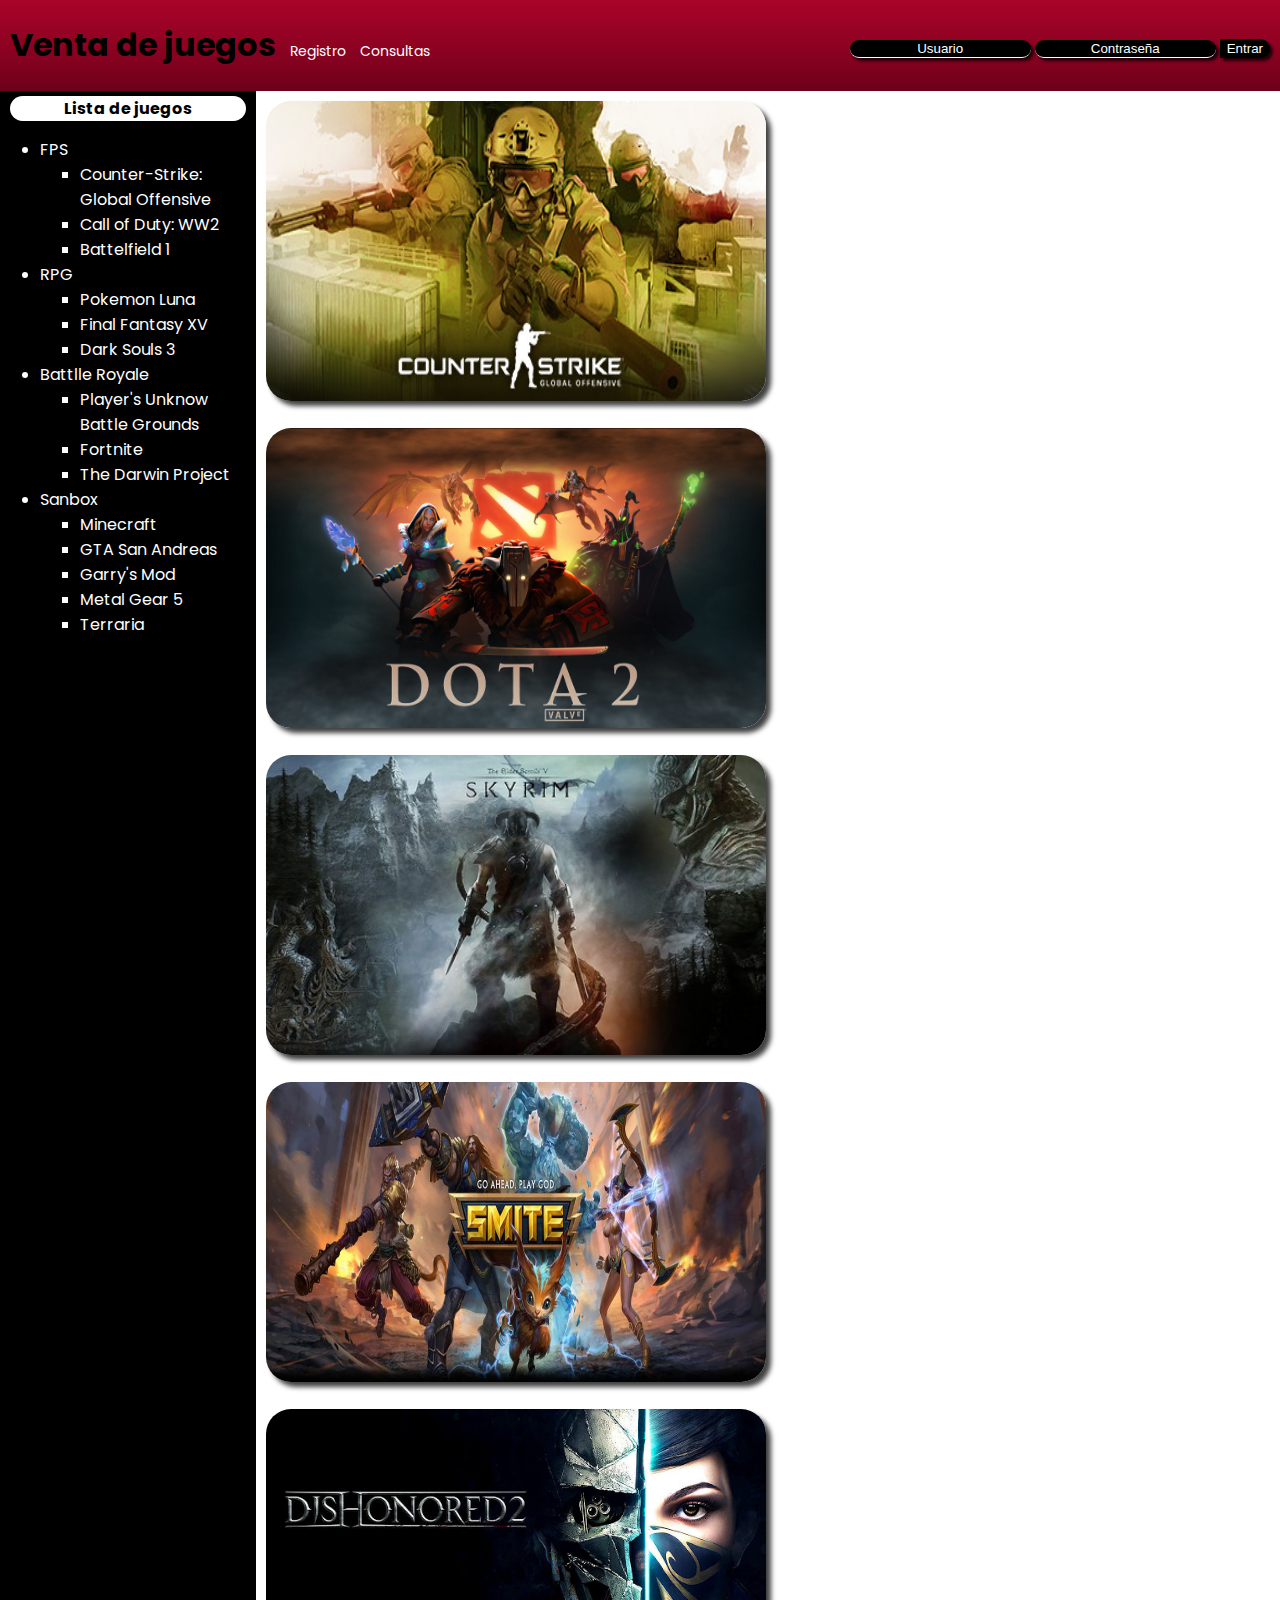
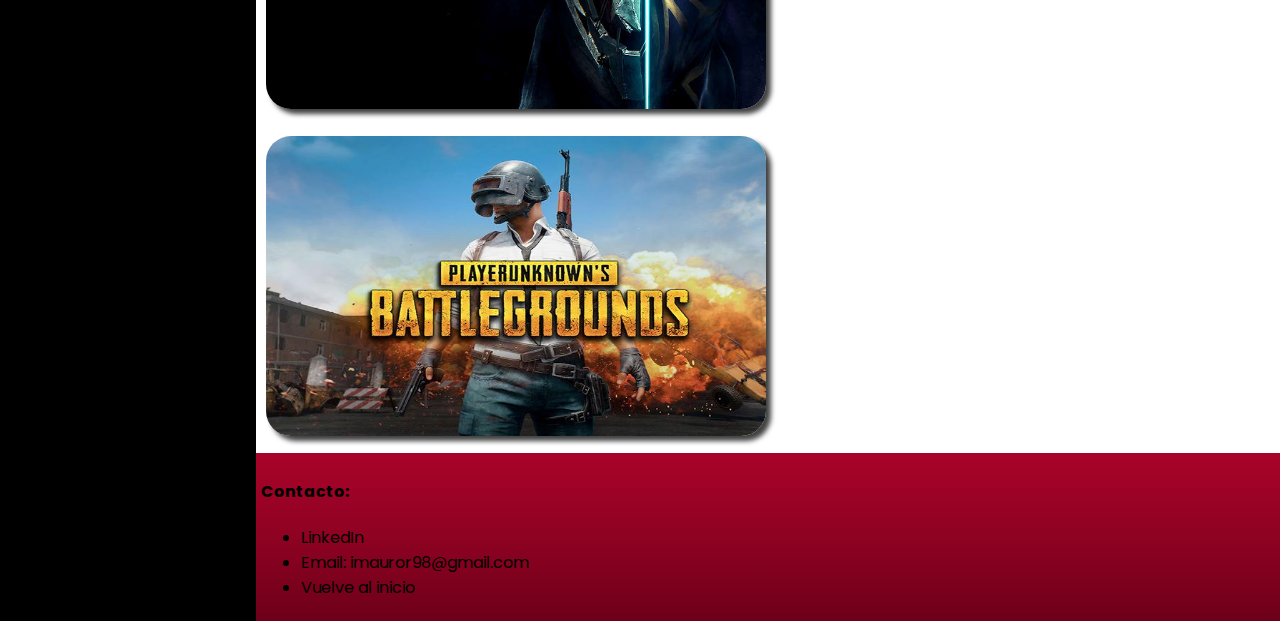
==== index.html @ c91c02e3 "Initial commit" ====
<!DOCTYPE html>
<html>
<head>

    <meta charset="utf-8" />
    <title>Venta de juegos</title>
    <link rel="stylesheet" href="css/main.css">
    <link rel="icon" href="media/grid-world.png">
    <link href="https://fonts.googleapis.com/css?family=Poppins" rel="stylesheet">

</head>

<body>
    <!--Cabecera-->
    <header>

        <a class="site-header" href="index.html">
            <h1>Venta de juegos</h1>
        </a>

        <!--Barra de navegacion-->
        <nav class="site-header" id="navbar">

            <!--Registro-->
            <a href="registro/registro.html">Registro</a>

            <!--Consultas-->
            <a href="consultas/consulta.html">Consultas</a></p>

        </nav>

        <!--Login-->
        <form class="site-header" action="post" id="login">
        
            <input
            type="text" 
            placeholder="Usuario"
            minlength="5"
            maxlength="50"
            required>

            <input 
            type="password" 
            placeholder="Contraseña"
            maxlength="50" 
            pattern="^[a-zA-Z0-9.\s]+$"
            required>

            <button type="submit">Entrar</button>

        </form>

    </header>


    <!--Lista de juegos lateral-->
    <aside>
        <div  class="dropdown">

            <h4>Lista de juegos</h4>

            <div class="dropdown-content">
                <ul>

                    <li class="categoria">FPS
                        <ul>
                            <li><a href="juego/csgo.html">Counter-Strike: Global Offensive</a></li>
                            <li>Call of Duty: WW2</li>
                            <li>Battelfield 1</li>
                        </ul>
                    </li>


                    <li class="categoria">RPG
                        <ul>
                            <li>Pokemon Luna</li>
                            <li>Final Fantasy XV</li>
                            <li>Dark Souls 3</li>
                        </ul>
                    </li>

                    <li class="categoria">Battlle Royale
                        <ul>
                            <li>Player's Unknow Battle Grounds</li>
                            <li>Fortnite</li>
                            <li>The Darwin Project</li>
                        </ul>
                    </li>

                    <li class="categoria">Sanbox
                        <ul>
                            <li>Minecraft</li>
                            <li>GTA San Andreas</li>
                            <li>Garry's Mod</li>
                            <li>Metal Gear 5</li>
                            <li>Terraria</li>
                        </ul>
                    </li>
                </ul>
            </div>
        </div>
    </aside>

    <!--Nuevos juegos-->
    <main>

        <article>

            <a href="juego/csgo.html">

                <img 
                src="media/csgo.jpg" 
                alt="csgo portada"
                title="Counter Strike: Global Offensive / FPS / 15 U$D">

            </a>

        </article>

        <article> 
            
            <img 
            src="media/dota2.jpg" 
            alt="dota portada" 
            title="DOTA 2 / Moba / 15 U$D">

        </article>  

        <article>

            <img 
            src="media/skyrim.jpg" 
            alt="skyrim portada" 
            title="Elder's Scrolls V: Skryrim / RPG / 30 U$D">

        </article>

        <article>

            <img 
            src="media/smite.jpg" 
            alt="smite portada" 
            title="Smite / Moba / 10 U$D">

        </article>

        <article>

            <img 
            src="media/dishonored.jpg" 
            alt="portada de dishonored" 
            title="Dishonored 2 / Sigilo / 60 U$D">

        </article>

        <article>

            <img 
            src="media/pubg.jpg" 
            alt="pubg portada" 
            title="PlayerUnknown's Battlegrounds / Batlle Royale / 30 U$D">

        </article>

    </main>

    <!--pie de pagina-->
    <footer>
        
        <h4>Contacto: </h4>

        <ul>

            <li>

                <a href="https://www.linkedin.com/in/mauro-reyes-72a560150/">LinkedIn</a>

            </li>

            <li>

                Email: imauror98@gmail.com

            </li>

            <li>

                <!--link a al inicio-->
                <a href="index.html">Vuelve al inicio</a>
                    
            </li>

        </ul>
    </footer>
</body>
</html>
---- css/main.css ----
body {
    margin: 0px;
    padding: 0px;
    font-family: 'Poppins', sans-serif;
    box-sizing: border-box;
    background: #000000;
}

header {
    background: rgba(169,3,41,1);
    background: linear-gradient(to bottom, rgba(169,3,41,1) 0%, rgba(143,2,34,1) 49%, rgba(109,0,25,1) 100%);
    box-shadow: 0px 6px 12px -2px rgba(0,0,0,0.75);
}

.site-header {
    display: inline-block; 
}

header a {
    color: black;
    text-decoration: none;
    margin: auto 0 auto 10px;
}

#login {
    position: absolute;
    right: 10px;
    top: 35px
}

header form button {
    color: white;
    background: black;
    border: 1px solid black;
    border-radius: 0px 25px 25px 0px;
    box-shadow: 3px 3px 3px 0px rgba(0,0,0,0.75);
    outline: none;
    cursor: pointer
}

header form input {
    border:none;
    color: white;
    text-align: center;
    border-radius: 25px 25px 25px 25px;
    border-bottom: 1px solid white;
    box-shadow: 3px 3px 3px 0px rgba(0,0,0,0.75);
    background: black;
    outline: none;
}

header form input::placeholder {
    text-align: center;
    color: white;
}

nav a {
    color: white;
    font-size: 14px;
}

main {
    margin-left: 20%;
    background-color: white;
}

main article img {
    width: 500px;
    height: 300px;
    margin: 10px;
    box-shadow: 5px 5px 5px 0px rgba(0,0,0,0.75);
    border-radius: 25px 25px 25px 25px;
}

aside {
    background: black;
    float: left;
    color: white;
    width: 20%;
}

aside h4 {
    text-align: center;
    border-radius: 25px 25px 25px 25px;
    background: white;
    padding: 0px;
    margin: 5px 10px 2px 10px;
    color: black;
}

aside ul li ul {
    list-style-type: square;
}

aside ul li ul li a {
    text-decoration: none;
    color: white;
}

main article {
    display: inline-block;
}

footer {
    margin: 0 0 0 20%;
    background: rgba(169,3,41,1);
    background: linear-gradient(to bottom, rgba(169,3,41,1) 0%, rgba(143,2,34,1) 49%, rgba(109,0,25,1) 100%); 
    padding: 5px; 
}

footer a {
    color: black;
    text-decoration: none;
    text-align: right;
}


/* Telefonos */
@media screen and (max-device-width: 600px ) {

    footer { 
        margin: 0 0 0 0;
    }
    
    footer a {
        color: black;
        text-decoration: none;
        text-align: right;
    }

    main {
        margin: 20px 3% 20px 3%;
        background-color: white;
    }

    aside {
        text-align: center;
        width: 100%
    }

    aside h4 {
        padding: 0 20px 0 20px;
    }

    aside ul li, aside ul li ul li {
        text-align: left;
    }

    main article {
        margin-left: 10% ;
    }

    main article a img, main article img {
        width: 700px;
    }

    .dropdown {
        position: relative;
        display: inline-block;
    }
    
    .dropdown-content {
        display: none;
        position: absolute;
        background-color: black;
        width: 300px;
        box-shadow: 0px 8px 16px 0px rgba(0,0,0,0.2);
        padding: 12px 16px;
        border-radius: 25px;
        box-shadow: 5px 5px 5px 0px rgba(0,0,0,0.75);
        z-index: 1;
    }
    
    .dropdown:hover .dropdown-content {
        display: block;
    }
}
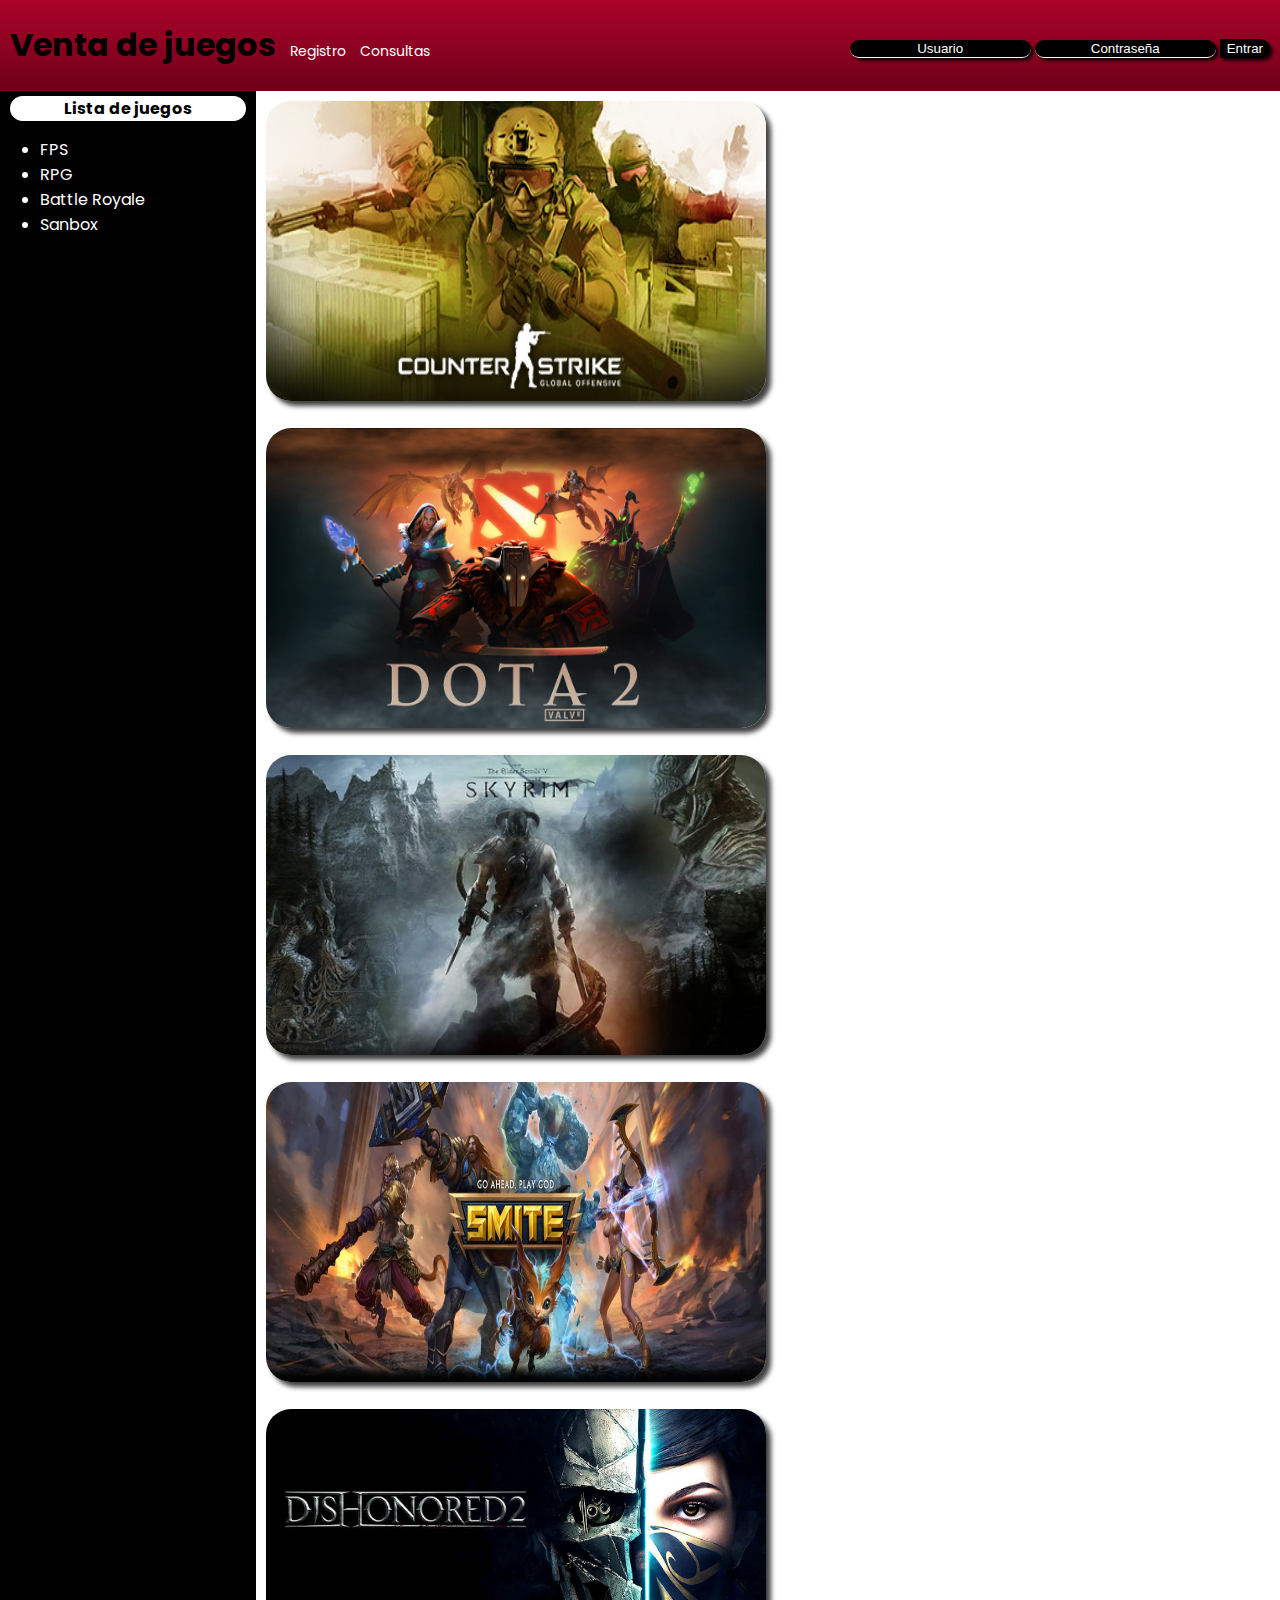
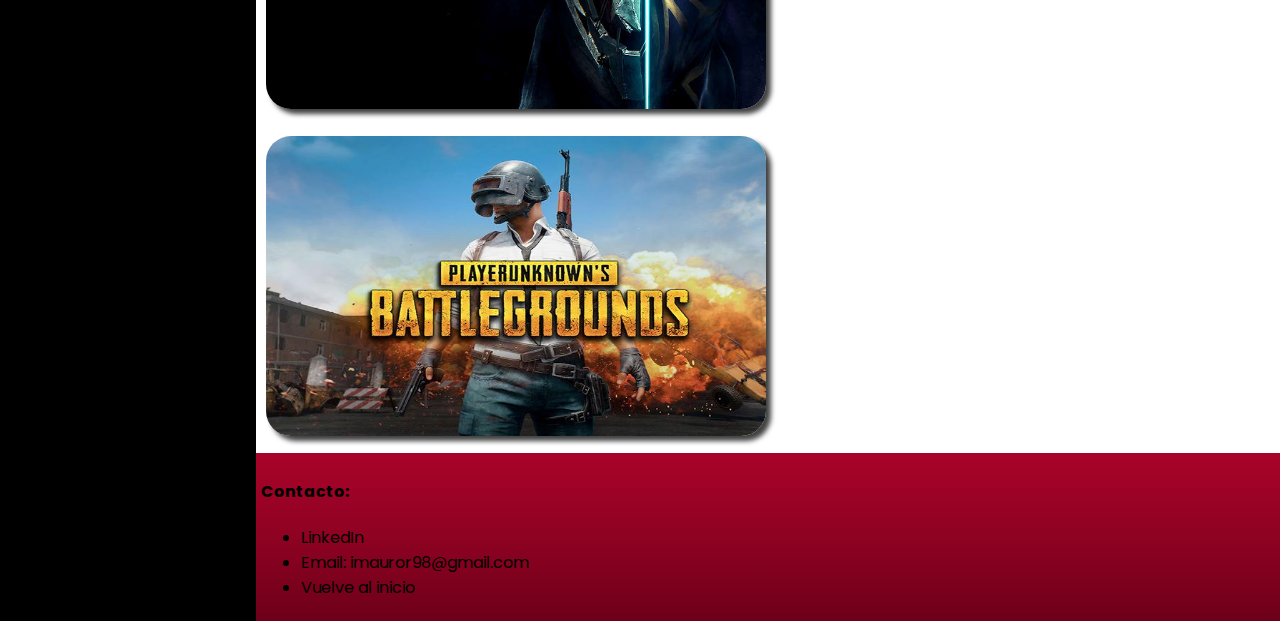
==== commit 5dd27120: "new script for loading the json data" ====
--- a/index.html
+++ b/index.html
@@ -7,6 +7,7 @@
     <link rel="stylesheet" href="css/main.css">
     <link rel="icon" href="media/grid-world.png">
     <link href="https://fonts.googleapis.com/css?family=Poppins" rel="stylesheet">
+    <script src="js/gameList.js"></script>
 
 </head>
 
@@ -63,37 +64,23 @@
                 <ul>
 
                     <li class="categoria">FPS
-                        <ul>
-                            <li><a href="juego/csgo.html">Counter-Strike: Global Offensive</a></li>
-                            <li>Call of Duty: WW2</li>
-                            <li>Battelfield 1</li>
+                        <ul id="FPS">
                         </ul>
                     </li>
 
 
                     <li class="categoria">RPG
-                        <ul>
-                            <li>Pokemon Luna</li>
-                            <li>Final Fantasy XV</li>
-                            <li>Dark Souls 3</li>
+                        <ul id="RPG">
                         </ul>
                     </li>
 
-                    <li class="categoria">Battlle Royale
-                        <ul>
-                            <li>Player's Unknow Battle Grounds</li>
-                            <li>Fortnite</li>
-                            <li>The Darwin Project</li>
+                    <li class="categoria">Battle Royale
+                        <ul id="BR">
                         </ul>
                     </li>
 
                     <li class="categoria">Sanbox
-                        <ul>
-                            <li>Minecraft</li>
-                            <li>GTA San Andreas</li>
-                            <li>Garry's Mod</li>
-                            <li>Metal Gear 5</li>
-                            <li>Terraria</li>
+                        <ul id="Sandbox">
                         </ul>
                     </li>
                 </ul>
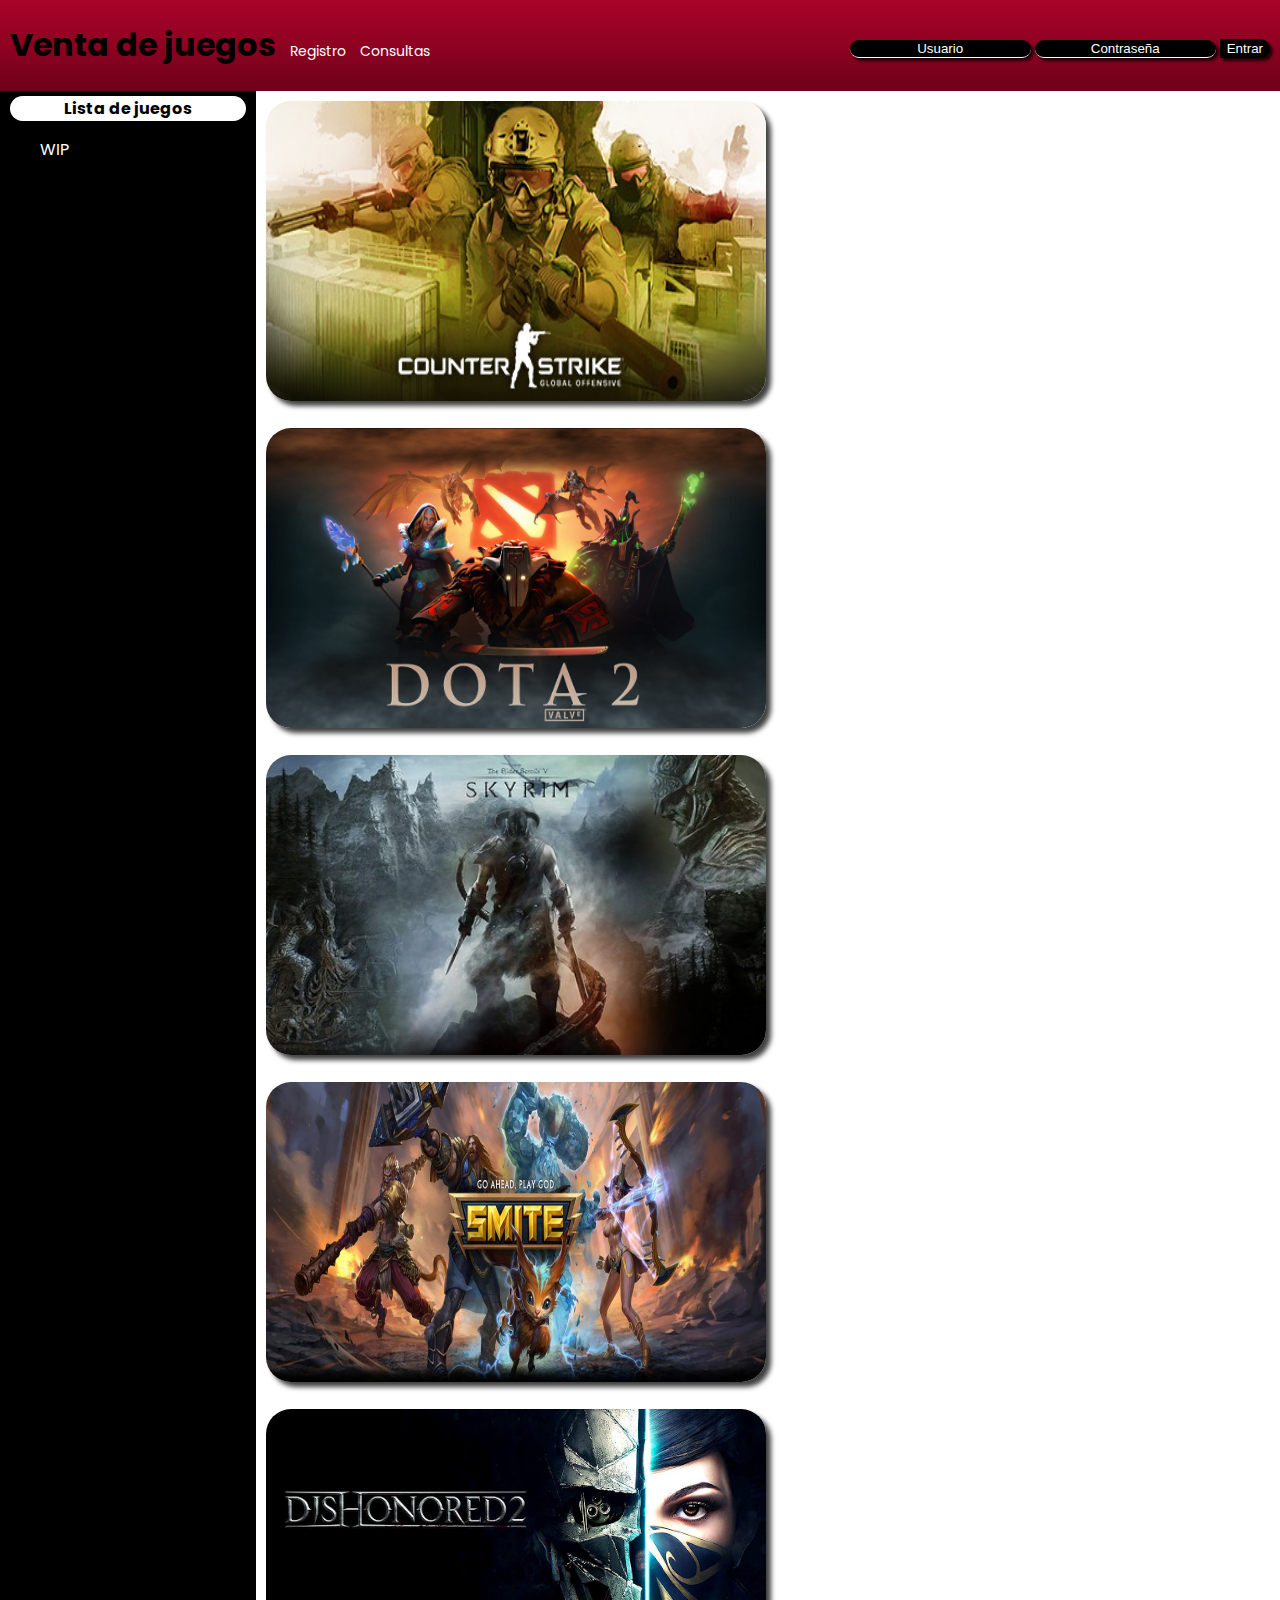
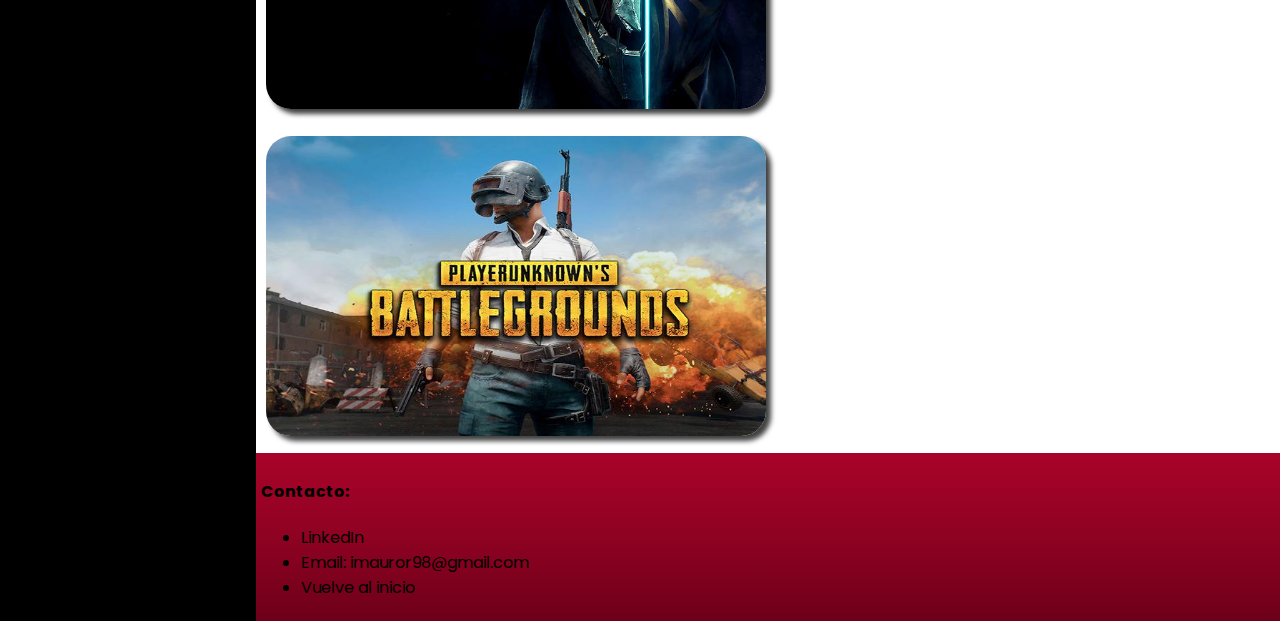
==== commit 962ad313: "new functionaliti" ====
--- a/index.html
+++ b/index.html
@@ -61,29 +61,7 @@
             <h4>Lista de juegos</h4>
 
             <div class="dropdown-content">
-                <ul>
-
-                    <li class="categoria">FPS
-                        <ul id="FPS">
-                        </ul>
-                    </li>
-
-
-                    <li class="categoria">RPG
-                        <ul id="RPG">
-                        </ul>
-                    </li>
-
-                    <li class="categoria">Battle Royale
-                        <ul id="BR">
-                        </ul>
-                    </li>
-
-                    <li class="categoria">Sanbox
-                        <ul id="Sandbox">
-                        </ul>
-                    </li>
-                </ul>
+                <ul id="gameList"></ul>
             </div>
         </div>
     </aside>
